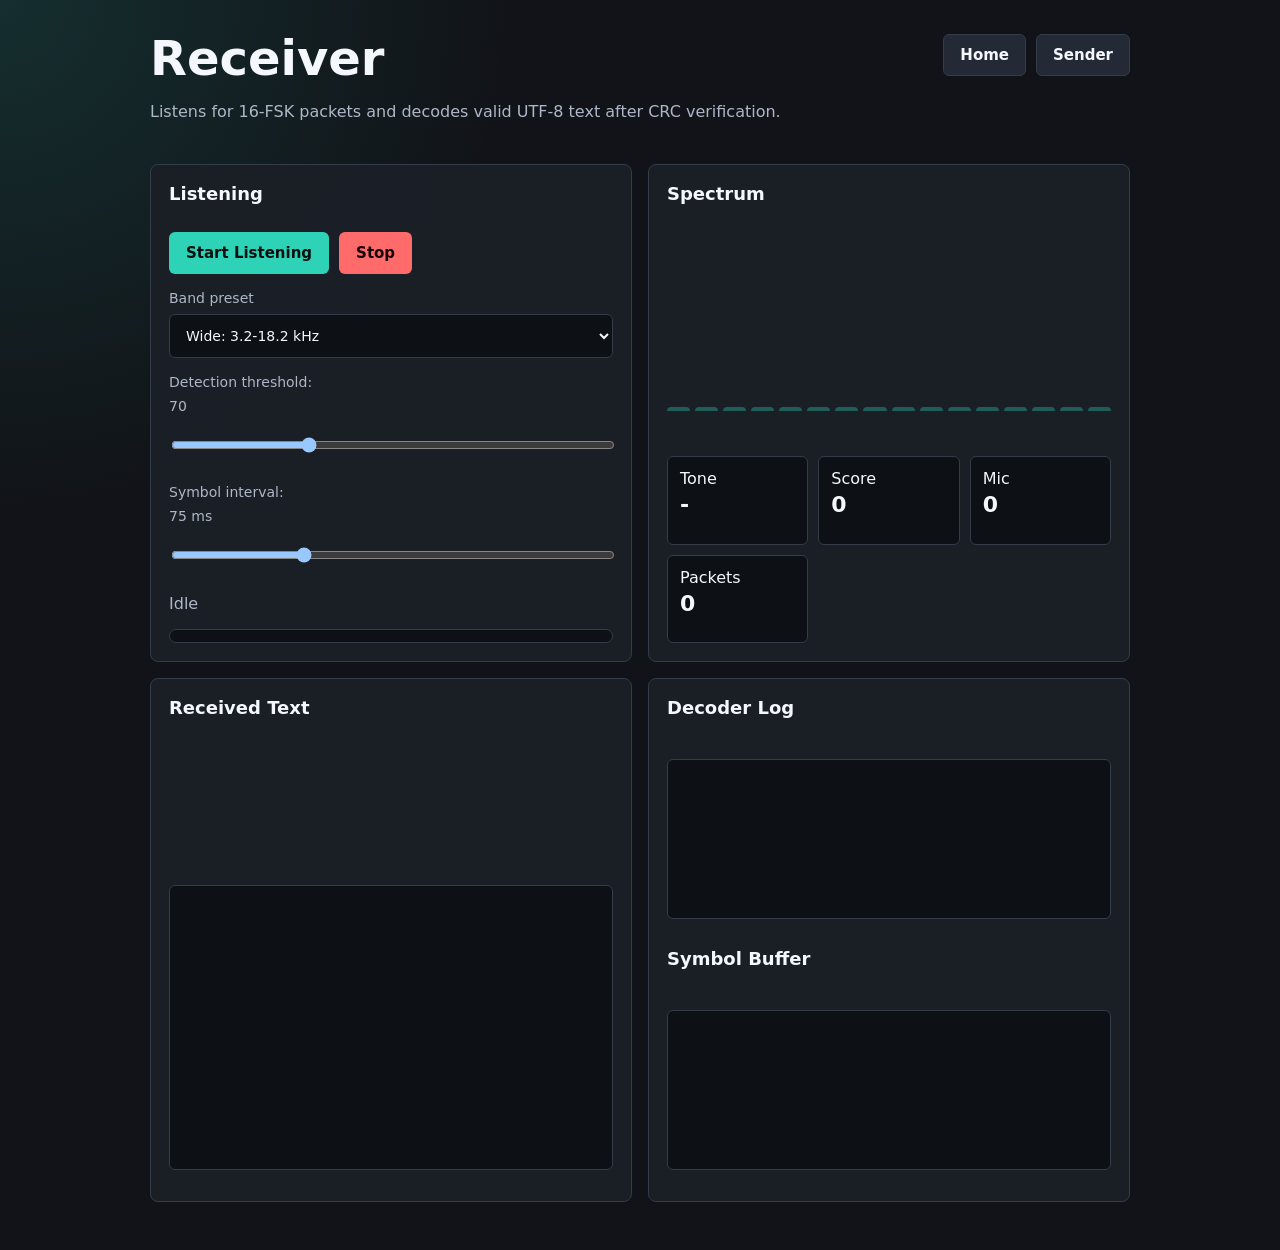
==== receiver.html @ 5080b4a5 "Add receiver microphone diagnostics" ====
<!doctype html>
<html lang="en">
<head>
  <meta charset="utf-8">
  <meta name="viewport" content="width=device-width, initial-scale=1">
  <title>Acoustic Link Receiver</title>
  <link rel="stylesheet" href="style.css">
</head>
<body>
  <main>
    <header>
      <div>
        <h1>Receiver</h1>
        <p>Listens for 16-FSK packets and decodes valid UTF-8 text after CRC verification.</p>
      </div>
      <nav class="nav">
        <a class="button secondary" href="index.html">Home</a>
        <a class="button secondary" href="sender.html">Sender</a>
      </nav>
    </header>

    <section class="grid">
      <div class="panel stack">
        <h2>Listening</h2>
        <div class="controls">
          <button id="start">Start Listening</button>
          <button id="stop" class="danger" disabled>Stop</button>
        </div>
        <label>
          Band preset
          <select id="band">
            <option value="wide" selected>Wide: 3.2-18.2 kHz</option>
            <option value="voice">Voice-safe test: 1.6-16.6 kHz</option>
            <option value="high">High: 8.0-19.25 kHz</option>
            <option value="lowerQuiet">Lower quiet: 14.0-17.75 kHz</option>
            <option value="quiet">Quiet: 16.0-19.75 kHz</option>
            <option value="nearUltrasonic">Near inaudible: 18.0-20.1 kHz</option>
          </select>
        </label>
        <label>
          Detection threshold: <span id="thresholdLabel">70</span>
          <input id="threshold" type="range" min="25" max="180" value="70">
        </label>
        <label>
          Symbol interval: <span id="intervalLabel">75 ms</span>
          <input id="symbolInterval" type="range" min="50" max="140" value="75">
        </label>
        <div class="status" id="status">Idle</div>
        <div class="meter"><span id="level"></span></div>
      </div>

      <div class="panel stack">
        <h2>Spectrum</h2>
        <div class="bars" id="bars"></div>
        <div class="readout">
          <div class="metric">Tone<b id="tone">-</b></div>
          <div class="metric">Score<b id="score">0</b></div>
          <div class="metric">Mic<b id="mic">0</b></div>
          <div class="metric">Packets<b id="packets">0</b></div>
        </div>
      </div>
    </section>

    <section class="grid" style="margin-top:16px">
      <div class="panel stack">
        <h2>Received Text</h2>
        <pre id="output"></pre>
      </div>
      <div class="panel stack">
        <h2>Decoder Log</h2>
        <pre id="log"></pre>
        <h2>Symbol Buffer</h2>
        <pre id="buffer"></pre>
      </div>
    </section>
  </main>

  <script>
    const bands = {
      wide: { start: 3200, step: 1000 },
      voice: { start: 1600, step: 1000 },
      high: { start: 8000, step: 750 },
      lowerQuiet: { start: 14000, step: 250 },
      quiet: { start: 16000, step: 250 },
      nearUltrasonic: { start: 18000, step: 140 }
    };
    const sync = "0f0f0f0f0f0fa5a5";
    const $ = (id) => document.getElementById(id);
    const decoder = new TextDecoder();
    let audioCtx;
    let stream;
    let source;
    let analyser;
    let data;
    let timeData;
    let raf;
    let nibbles = "";
    let packets = 0;
    let lastSymbolAt = 0;
    let lastSymbol = "";

    function crc16(bytes) {
      let crc = 0xffff;
      for (const byte of bytes) {
        crc ^= byte << 8;
        for (let i = 0; i < 8; i++) crc = (crc & 0x8000) ? ((crc << 1) ^ 0x1021) & 0xffff : (crc << 1) & 0xffff;
      }
      return crc;
    }

    function log(line, cls = "") {
      const time = new Date().toLocaleTimeString();
      $("log").textContent = `[${time}] ${line}\n` + $("log").textContent;
      $("status").innerHTML = cls ? `<span class="${cls}">${line}</span>` : line;
    }

    function freqs() {
      const band = bands[$("band").value];
      return Array.from({ length: 16 }, (_, i) => band.start + band.step * i);
    }

    function readBin(freq) {
      const bin = Math.round(freq / audioCtx.sampleRate * analyser.fftSize);
      let total = 0;
      let count = 0;
      for (let i = Math.max(0, bin - 1); i <= Math.min(data.length - 1, bin + 1); i++) {
        total += data[i];
        count++;
      }
      return total / count;
    }

    function tryDecode() {
      const syncAt = nibbles.indexOf(sync);
      if (syncAt < 0) {
        if (nibbles.length > 260) nibbles = nibbles.slice(-128);
        $("buffer").textContent = nibbles.slice(-96);
        return;
      }

      const body = nibbles.slice(syncAt + sync.length);
      $("buffer").textContent = nibbles.slice(Math.max(0, syncAt - 8), syncAt + sync.length + 96);
      if (body.length < 8) return;
      const bytes = [];
      for (let i = 0; i + 1 < body.length; i += 2) bytes.push(parseInt(body.slice(i, i + 2), 16));
      if (bytes.length < 4) return;

      const len = (bytes[0] << 8) | bytes[1];
      const total = 2 + len + 2;
      if (bytes.length < total) return;

      const packet = new Uint8Array(bytes.slice(0, total));
      const bodyBytes = packet.slice(0, packet.length - 2);
      const got = (packet[packet.length - 2] << 8) | packet[packet.length - 1];
      const expected = crc16(bodyBytes);
      nibbles = body.slice(total * 2);

      if (got !== expected) {
        log(`CRC failed: got ${got.toString(16)}, expected ${expected.toString(16)}`, "bad");
        return;
      }

      const payload = packet.slice(2, 2 + len);
      const text = decoder.decode(payload);
      packets++;
      $("packets").textContent = packets;
      $("output").textContent = text + "\n\n" + $("output").textContent;
      log(`Packet received: ${len} bytes`, "ok");
    }

    function drawBars(scores, active) {
      const bars = $("bars").children;
      scores.forEach((score, i) => {
        bars[i].style.height = `${Math.max(4, score / 255 * 140)}px`;
        bars[i].className = i === active ? "bar active" : "bar";
      });
    }

    function tick() {
      analyser.getByteFrequencyData(data);
      analyser.getByteTimeDomainData(timeData);
      let sum = 0;
      for (const sample of timeData) {
        const centered = sample - 128;
        sum += centered * centered;
      }
      const micLevel = Math.round(Math.sqrt(sum / timeData.length));
      const scores = freqs().map(readBin);
      let best = 0;
      for (let i = 1; i < scores.length; i++) if (scores[i] > scores[best]) best = i;
      const score = Math.round(scores[best]);
      const threshold = Number($("threshold").value);
      const symbolInterval = Number($("symbolInterval").value);
      $("thresholdLabel").textContent = threshold;
      $("intervalLabel").textContent = `${symbolInterval} ms`;
      $("tone").textContent = `${best.toString(16).toUpperCase()} / ${Math.round(freqs()[best])} Hz`;
      $("score").textContent = score;
      $("mic").textContent = micLevel;
      $("level").style.width = `${Math.min(100, score / 255 * 100)}%`;
      drawBars(scores, best);

      const now = performance.now();
      if (score >= threshold && now - lastSymbolAt >= symbolInterval) {
        lastSymbolAt = now;
        lastSymbol = best.toString(16);
        nibbles += lastSymbol;
        tryDecode();
      } else if (score < threshold * 0.45) {
        lastSymbolAt = 0;
      }

      raf = requestAnimationFrame(tick);
    }

    async function start() {
      stream = await navigator.mediaDevices.getUserMedia({
        audio: {
          echoCancellation: false,
          noiseSuppression: false,
          autoGainControl: false
        }
      });
      audioCtx = new AudioContext();
      if (audioCtx.state === "suspended") await audioCtx.resume();
      source = audioCtx.createMediaStreamSource(stream);
      analyser = audioCtx.createAnalyser();
      analyser.fftSize = 4096;
      analyser.smoothingTimeConstant = 0;
      data = new Uint8Array(analyser.frequencyBinCount);
      timeData = new Uint8Array(analyser.fftSize);
      source.connect(analyser);
      $("start").disabled = true;
      $("stop").disabled = false;
      const track = stream.getAudioTracks()[0];
      log(`Listening at ${audioCtx.sampleRate} Hz; mic ${track?.readyState || "unknown"}${track?.muted ? ", muted" : ""}`, "ok");
      tick();
    }

    function stop() {
      cancelAnimationFrame(raf);
      if (stream) stream.getTracks().forEach((track) => track.stop());
      if (audioCtx) audioCtx.close();
      audioCtx = null;
      stream = null;
      source = null;
      $("start").disabled = false;
      $("stop").disabled = true;
      log("Stopped");
    }

    for (let i = 0; i < 16; i++) {
      const bar = document.createElement("div");
      bar.className = "bar";
      $("bars").appendChild(bar);
    }
    $("start").addEventListener("click", () => start().catch((err) => log(err.message, "bad")));
    $("stop").addEventListener("click", stop);
    $("band").addEventListener("change", () => {
      nibbles = "";
      lastSymbolAt = 0;
      log("Band changed; decoder buffer cleared", "warn");
    });
    $("threshold").addEventListener("input", () => $("thresholdLabel").textContent = $("threshold").value);
    $("symbolInterval").addEventListener("input", () => $("intervalLabel").textContent = `${$("symbolInterval").value} ms`);
  </script>
</body>
</html>
---- style.css ----
:root {
  color-scheme: dark;
  --bg: #111318;
  --panel: #1b1f27;
  --panel-2: #232935;
  --text: #f4f7fb;
  --muted: #aeb7c7;
  --line: #343b49;
  --accent: #2ed3b7;
  --accent-2: #ffcf5a;
  --danger: #ff6b6b;
}

* {
  box-sizing: border-box;
}

body {
  margin: 0;
  min-height: 100vh;
  background: radial-gradient(circle at top left, rgba(46, 211, 183, 0.14), transparent 32rem), var(--bg);
  color: var(--text);
  font-family: Inter, ui-sans-serif, system-ui, -apple-system, BlinkMacSystemFont, "Segoe UI", sans-serif;
}

main {
  width: min(980px, calc(100vw - 32px));
  margin: 0 auto;
  padding: 34px 0 48px;
}

header {
  display: flex;
  align-items: flex-start;
  justify-content: space-between;
  gap: 18px;
  margin-bottom: 24px;
}

h1 {
  margin: 0;
  font-size: clamp(28px, 5vw, 48px);
  line-height: 1.02;
}

p {
  color: var(--muted);
  line-height: 1.58;
}

a {
  color: var(--accent);
  text-decoration: none;
}

.nav {
  display: flex;
  gap: 10px;
  flex-wrap: wrap;
}

.grid {
  display: grid;
  grid-template-columns: repeat(2, minmax(0, 1fr));
  gap: 16px;
}

.stack {
  display: grid;
  gap: 16px;
}

.panel {
  background: color-mix(in srgb, var(--panel) 94%, transparent);
  border: 1px solid var(--line);
  border-radius: 8px;
  padding: 18px;
}

.panel h2 {
  margin: 0 0 12px;
  font-size: 18px;
}

label {
  display: grid;
  gap: 8px;
  color: var(--muted);
  font-size: 14px;
}

textarea,
input,
select {
  width: 100%;
  border: 1px solid var(--line);
  border-radius: 6px;
  background: #0d1015;
  color: var(--text);
  padding: 12px;
  font: inherit;
}

textarea {
  min-height: 190px;
  resize: vertical;
}

button,
.button {
  display: inline-flex;
  align-items: center;
  justify-content: center;
  min-height: 42px;
  border: 1px solid transparent;
  border-radius: 6px;
  background: var(--accent);
  color: #06110f;
  padding: 0 16px;
  font: 700 15px/1 system-ui, sans-serif;
  cursor: pointer;
}

button.secondary,
.button.secondary {
  background: var(--panel-2);
  border-color: var(--line);
  color: var(--text);
}

button.danger {
  background: var(--danger);
  color: #170303;
}

.controls {
  display: flex;
  gap: 10px;
  flex-wrap: wrap;
  align-items: center;
}

.readout {
  display: grid;
  grid-template-columns: repeat(3, minmax(0, 1fr));
  gap: 10px;
}

.metric {
  background: #0d1015;
  border: 1px solid var(--line);
  border-radius: 6px;
  padding: 12px;
}

.metric b {
  display: block;
  font-size: 22px;
  margin-top: 4px;
}

.meter {
  width: 100%;
  height: 14px;
  background: #0d1015;
  border: 1px solid var(--line);
  border-radius: 999px;
  overflow: hidden;
}

.meter span {
  display: block;
  height: 100%;
  width: 0%;
  background: linear-gradient(90deg, var(--accent), var(--accent-2));
}

.bars {
  display: grid;
  grid-template-columns: repeat(16, minmax(0, 1fr));
  align-items: end;
  gap: 5px;
  height: 150px;
  padding-top: 10px;
}

.bar {
  min-height: 4px;
  background: var(--accent);
  border-radius: 4px 4px 0 0;
  opacity: 0.35;
}

.bar.active {
  opacity: 1;
  background: var(--accent-2);
}

.log,
pre {
  min-height: 160px;
  max-height: 300px;
  overflow: auto;
  white-space: pre-wrap;
  word-break: break-word;
  background: #0d1015;
  border: 1px solid var(--line);
  border-radius: 6px;
  padding: 14px;
  color: var(--text);
}

.status {
  color: var(--muted);
}

.ok {
  color: var(--accent);
}

.warn {
  color: var(--accent-2);
}

.bad {
  color: var(--danger);
}

@media (max-width: 760px) {
  header,
  .grid {
    grid-template-columns: 1fr;
    display: grid;
  }

  .readout {
    grid-template-columns: 1fr;
  }
}
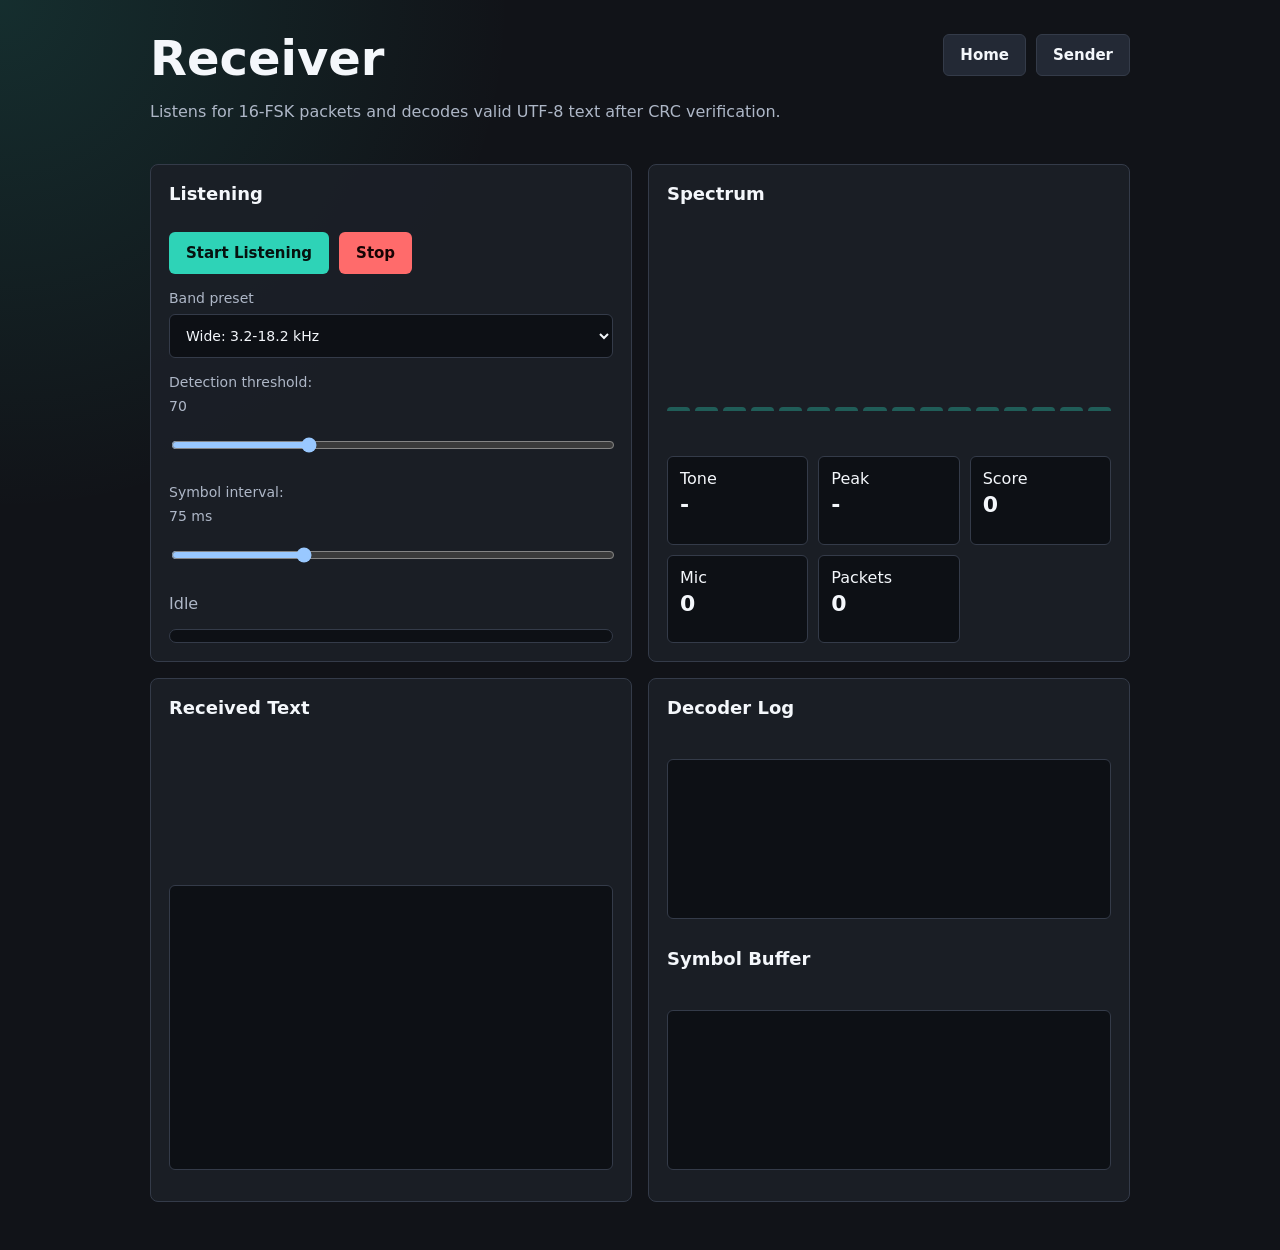
==== commit 81d1f100: "Add mid quiet band and peak diagnostics" ====
--- a/receiver.html
+++ b/receiver.html
@@ -31,6 +31,7 @@
           <select id="band">
             <option value="wide" selected>Wide: 3.2-18.2 kHz</option>
             <option value="voice">Voice-safe test: 1.6-16.6 kHz</option>
+            <option value="midQuiet">Mid quiet: 12.0-15.75 kHz</option>
             <option value="high">High: 8.0-19.25 kHz</option>
             <option value="lowerQuiet">Lower quiet: 14.0-17.75 kHz</option>
             <option value="quiet">Quiet: 16.0-19.75 kHz</option>
@@ -54,6 +55,7 @@
         <div class="bars" id="bars"></div>
         <div class="readout">
           <div class="metric">Tone<b id="tone">-</b></div>
+          <div class="metric">Peak<b id="peak">-</b></div>
           <div class="metric">Score<b id="score">0</b></div>
           <div class="metric">Mic<b id="mic">0</b></div>
           <div class="metric">Packets<b id="packets">0</b></div>
@@ -79,6 +81,7 @@
     const bands = {
       wide: { start: 3200, step: 1000 },
       voice: { start: 1600, step: 1000 },
+      midQuiet: { start: 12000, step: 250 },
       high: { start: 8000, step: 750 },
       lowerQuiet: { start: 14000, step: 250 },
       quiet: { start: 16000, step: 250 },
@@ -186,6 +189,10 @@
       }
       const micLevel = Math.round(Math.sqrt(sum / timeData.length));
       const scores = freqs().map(readBin);
+      let peakBin = 0;
+      for (let i = 1; i < data.length; i++) if (data[i] > data[peakBin]) peakBin = i;
+      const peakFreq = Math.round(peakBin * audioCtx.sampleRate / analyser.fftSize);
+      const peakScore = data[peakBin];
       let best = 0;
       for (let i = 1; i < scores.length; i++) if (scores[i] > scores[best]) best = i;
       const score = Math.round(scores[best]);
@@ -194,6 +201,7 @@
       $("thresholdLabel").textContent = threshold;
       $("intervalLabel").textContent = `${symbolInterval} ms`;
       $("tone").textContent = `${best.toString(16).toUpperCase()} / ${Math.round(freqs()[best])} Hz`;
+      $("peak").textContent = `${peakFreq} Hz / ${peakScore}`;
       $("score").textContent = score;
       $("mic").textContent = micLevel;
       $("level").style.width = `${Math.min(100, score / 255 * 100)}%`;
@@ -225,6 +233,8 @@
       source = audioCtx.createMediaStreamSource(stream);
       analyser = audioCtx.createAnalyser();
       analyser.fftSize = 4096;
+      analyser.minDecibels = -120;
+      analyser.maxDecibels = -20;
       analyser.smoothingTimeConstant = 0;
       data = new Uint8Array(analyser.frequencyBinCount);
       timeData = new Uint8Array(analyser.fftSize);
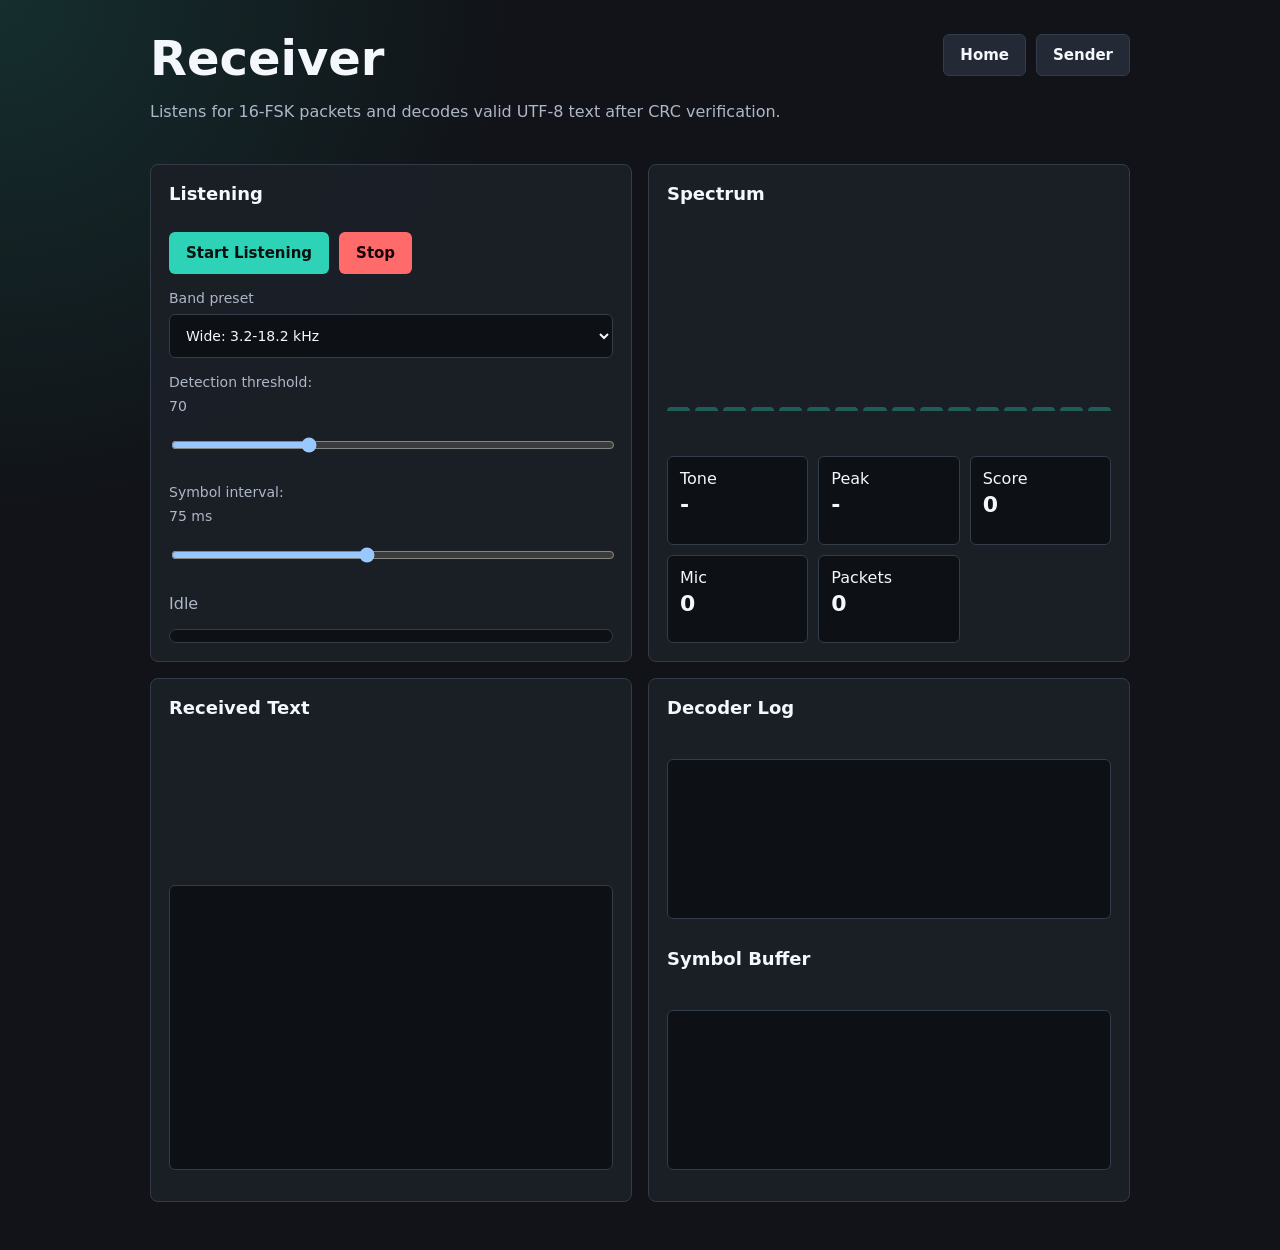
==== commit a1e8a662: "Allow shorter acoustic symbols" ====
--- a/receiver.html
+++ b/receiver.html
@@ -29,6 +29,7 @@
         <label>
           Band preset
           <select id="band">
+            <option value="audibleDiag">Audible diagnostic: 2.0-5.75 kHz</option>
             <option value="wide" selected>Wide: 3.2-18.2 kHz</option>
             <option value="voice">Voice-safe test: 1.6-16.6 kHz</option>
             <option value="midQuiet">Mid quiet: 12.0-15.75 kHz</option>
@@ -44,7 +45,7 @@
         </label>
         <label>
           Symbol interval: <span id="intervalLabel">75 ms</span>
-          <input id="symbolInterval" type="range" min="50" max="140" value="75">
+          <input id="symbolInterval" type="range" min="25" max="140" value="75">
         </label>
         <div class="status" id="status">Idle</div>
         <div class="meter"><span id="level"></span></div>
@@ -79,6 +80,7 @@
 
   <script>
     const bands = {
+      audibleDiag: { start: 2000, step: 250 },
       wide: { start: 3200, step: 1000 },
       voice: { start: 1600, step: 1000 },
       midQuiet: { start: 12000, step: 250 },
@@ -232,7 +234,7 @@
       if (audioCtx.state === "suspended") await audioCtx.resume();
       source = audioCtx.createMediaStreamSource(stream);
       analyser = audioCtx.createAnalyser();
-      analyser.fftSize = 4096;
+      analyser.fftSize = 2048;
       analyser.minDecibels = -120;
       analyser.maxDecibels = -20;
       analyser.smoothingTimeConstant = 0;
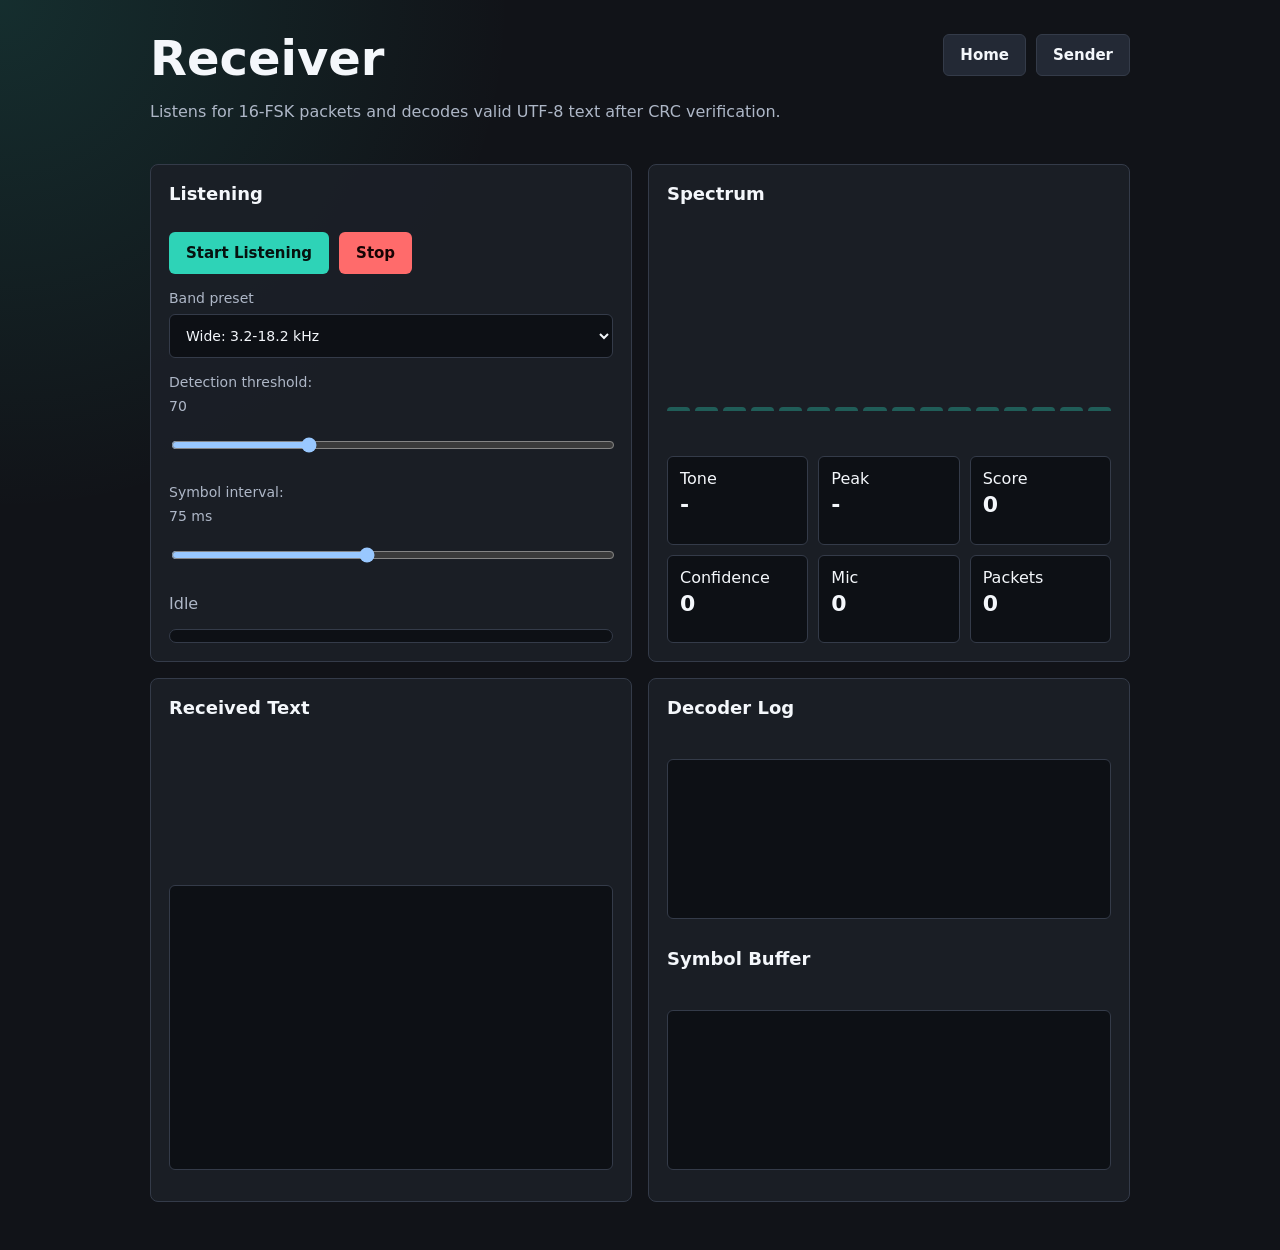
==== commit 46bfa129: "Use noise floor corrected symbol detection" ====
--- a/receiver.html
+++ b/receiver.html
@@ -58,6 +58,7 @@
           <div class="metric">Tone<b id="tone">-</b></div>
           <div class="metric">Peak<b id="peak">-</b></div>
           <div class="metric">Score<b id="score">0</b></div>
+          <div class="metric">Confidence<b id="confidence">0</b></div>
           <div class="metric">Mic<b id="mic">0</b></div>
           <div class="metric">Packets<b id="packets">0</b></div>
         </div>
@@ -103,6 +104,7 @@
     let packets = 0;
     let lastSymbolAt = 0;
     let lastSymbol = "";
+    let noiseFloor = null;
 
     function crc16(bytes) {
       let crc = 0xffff;
@@ -135,6 +137,13 @@
       return total / count;
     }
 
+    function rankedScores(rawScores) {
+      if (!noiseFloor) noiseFloor = rawScores.slice();
+      const adjusted = rawScores.map((score, i) => Math.max(0, score - noiseFloor[i]));
+      const ranked = adjusted.map((score, index) => ({ score, index })).sort((a, b) => b.score - a.score);
+      return { adjusted, ranked };
+    }
+
     function tryDecode() {
       const syncAt = nibbles.indexOf(sync);
       if (syncAt < 0) {
@@ -190,14 +199,16 @@
         sum += centered * centered;
       }
       const micLevel = Math.round(Math.sqrt(sum / timeData.length));
-      const scores = freqs().map(readBin);
+      const rawScores = freqs().map(readBin);
+      const { adjusted: scores, ranked } = rankedScores(rawScores);
       let peakBin = 0;
       for (let i = 1; i < data.length; i++) if (data[i] > data[peakBin]) peakBin = i;
       const peakFreq = Math.round(peakBin * audioCtx.sampleRate / analyser.fftSize);
       const peakScore = data[peakBin];
-      let best = 0;
-      for (let i = 1; i < scores.length; i++) if (scores[i] > scores[best]) best = i;
+      const best = ranked[0].index;
+      const secondScore = ranked[1]?.score || 0;
       const score = Math.round(scores[best]);
+      const confidence = Math.round(score - secondScore);
       const threshold = Number($("threshold").value);
       const symbolInterval = Number($("symbolInterval").value);
       $("thresholdLabel").textContent = threshold;
@@ -205,18 +216,21 @@
       $("tone").textContent = `${best.toString(16).toUpperCase()} / ${Math.round(freqs()[best])} Hz`;
       $("peak").textContent = `${peakFreq} Hz / ${peakScore}`;
       $("score").textContent = score;
+      $("confidence").textContent = confidence;
       $("mic").textContent = micLevel;
       $("level").style.width = `${Math.min(100, score / 255 * 100)}%`;
       drawBars(scores, best);
 
       const now = performance.now();
-      if (score >= threshold && now - lastSymbolAt >= symbolInterval) {
+      const strongEnough = score >= threshold && confidence >= Math.max(8, threshold * 0.25);
+      if (strongEnough && now - lastSymbolAt >= symbolInterval) {
         lastSymbolAt = now;
         lastSymbol = best.toString(16);
         nibbles += lastSymbol;
         tryDecode();
       } else if (score < threshold * 0.45) {
         lastSymbolAt = 0;
+        for (let i = 0; i < rawScores.length; i++) noiseFloor[i] = noiseFloor[i] * 0.96 + rawScores[i] * 0.04;
       }
 
       raf = requestAnimationFrame(tick);
@@ -270,6 +284,7 @@
     $("band").addEventListener("change", () => {
       nibbles = "";
       lastSymbolAt = 0;
+      noiseFloor = null;
       log("Band changed; decoder buffer cleared", "warn");
     });
     $("threshold").addEventListener("input", () => $("thresholdLabel").textContent = $("threshold").value);
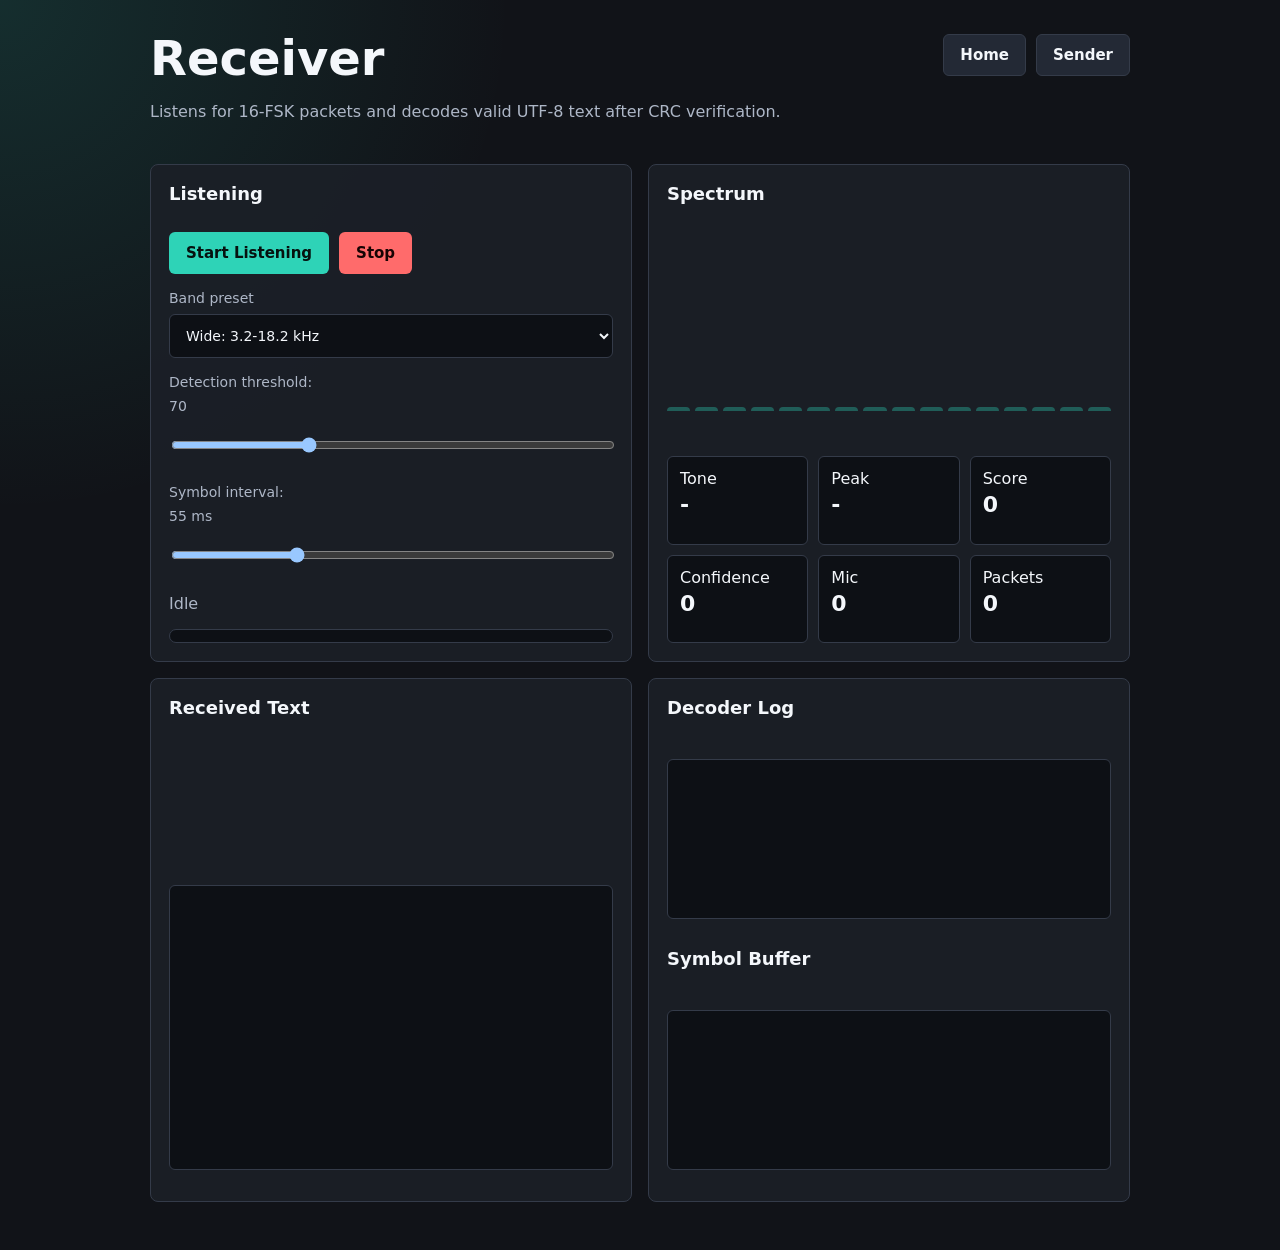
==== commit fd4c2931: "Improve acoustic receiver sync recovery" ====
--- a/receiver.html
+++ b/receiver.html
@@ -44,8 +44,8 @@
           <input id="threshold" type="range" min="25" max="180" value="70">
         </label>
         <label>
-          Symbol interval: <span id="intervalLabel">75 ms</span>
-          <input id="symbolInterval" type="range" min="25" max="140" value="75">
+          Symbol interval: <span id="intervalLabel">55 ms</span>
+          <input id="symbolInterval" type="range" min="25" max="140" value="55">
         </label>
         <div class="status" id="status">Idle</div>
         <div class="meter"><span id="level"></span></div>
@@ -91,6 +91,7 @@
       nearUltrasonic: { start: 18000, step: 140 }
     };
     const sync = "0f0f0f0f0f0fa5a5";
+    const maxPayloadBytes = 512;
     const $ = (id) => document.getElementById(id);
     const decoder = new TextDecoder();
     let audioCtx;
@@ -104,6 +105,7 @@
     let packets = 0;
     let lastSymbolAt = 0;
     let lastSymbol = "";
+    let signalWasLow = true;
     let noiseFloor = null;
 
     function crc16(bytes) {
@@ -144,22 +146,63 @@
       return { adjusted, ranked };
     }
 
+    function editDistanceWithin(a, b, limit) {
+      let prev = Array.from({ length: b.length + 1 }, (_, i) => i);
+      for (let i = 1; i <= a.length; i++) {
+        const curr = [i];
+        let best = curr[0];
+        for (let j = 1; j <= b.length; j++) {
+          const cost = a[i - 1] === b[j - 1] ? 0 : 1;
+          const value = Math.min(prev[j] + 1, curr[j - 1] + 1, prev[j - 1] + cost);
+          curr[j] = value;
+          best = Math.min(best, value);
+        }
+        if (best > limit) return limit + 1;
+        prev = curr;
+      }
+      return prev[b.length];
+    }
+
+    function findSync() {
+      const exactAt = nibbles.indexOf(sync);
+      if (exactAt >= 0) return { at: exactAt, end: exactAt + sync.length, errors: 0 };
+
+      let best = null;
+      const minLen = sync.length - 2;
+      const maxLen = sync.length + 2;
+      for (let at = 0; at <= nibbles.length - minLen; at++) {
+        for (let len = minLen; len <= maxLen && at + len <= nibbles.length; len++) {
+          const errors = editDistanceWithin(nibbles.slice(at, at + len), sync, 2);
+          if (errors > 2) continue;
+          if (!best || errors < best.errors || (errors === best.errors && len < best.end - best.at)) {
+            best = { at, end: at + len, errors };
+          }
+        }
+      }
+      return best;
+    }
+
     function tryDecode() {
-      const syncAt = nibbles.indexOf(sync);
-      if (syncAt < 0) {
+      const match = findSync();
+      if (!match) {
         if (nibbles.length > 260) nibbles = nibbles.slice(-128);
         $("buffer").textContent = nibbles.slice(-96);
         return;
       }
 
-      const body = nibbles.slice(syncAt + sync.length);
-      $("buffer").textContent = nibbles.slice(Math.max(0, syncAt - 8), syncAt + sync.length + 96);
+      const body = nibbles.slice(match.end);
+      $("buffer").textContent = nibbles.slice(Math.max(0, match.at - 8), match.end + 96);
       if (body.length < 8) return;
       const bytes = [];
       for (let i = 0; i + 1 < body.length; i += 2) bytes.push(parseInt(body.slice(i, i + 2), 16));
       if (bytes.length < 4) return;
 
       const len = (bytes[0] << 8) | bytes[1];
+      if (len > maxPayloadBytes) {
+        nibbles = nibbles.slice(match.at + 1);
+        log(`Discarded invalid length: ${len} bytes`, "warn");
+        return;
+      }
       const total = 2 + len + 2;
       if (bytes.length < total) return;
 
@@ -179,7 +222,7 @@
       packets++;
       $("packets").textContent = packets;
       $("output").textContent = text + "\n\n" + $("output").textContent;
-      log(`Packet received: ${len} bytes`, "ok");
+      log(`Packet received: ${len} bytes${match.errors ? `, sync corrected ${match.errors}` : ""}`, "ok");
     }
 
     function drawBars(scores, active) {
@@ -223,13 +266,14 @@
 
       const now = performance.now();
       const strongEnough = score >= threshold && confidence >= Math.max(8, threshold * 0.25);
-      if (strongEnough && now - lastSymbolAt >= symbolInterval) {
+      if (strongEnough && (signalWasLow || now - lastSymbolAt >= symbolInterval)) {
         lastSymbolAt = now;
         lastSymbol = best.toString(16);
+        signalWasLow = false;
         nibbles += lastSymbol;
         tryDecode();
       } else if (score < threshold * 0.45) {
-        lastSymbolAt = 0;
+        signalWasLow = true;
         for (let i = 0; i < rawScores.length; i++) noiseFloor[i] = noiseFloor[i] * 0.96 + rawScores[i] * 0.04;
       }
 
@@ -284,6 +328,7 @@
     $("band").addEventListener("change", () => {
       nibbles = "";
       lastSymbolAt = 0;
+      signalWasLow = true;
       noiseFloor = null;
       log("Band changed; decoder buffer cleared", "warn");
     });
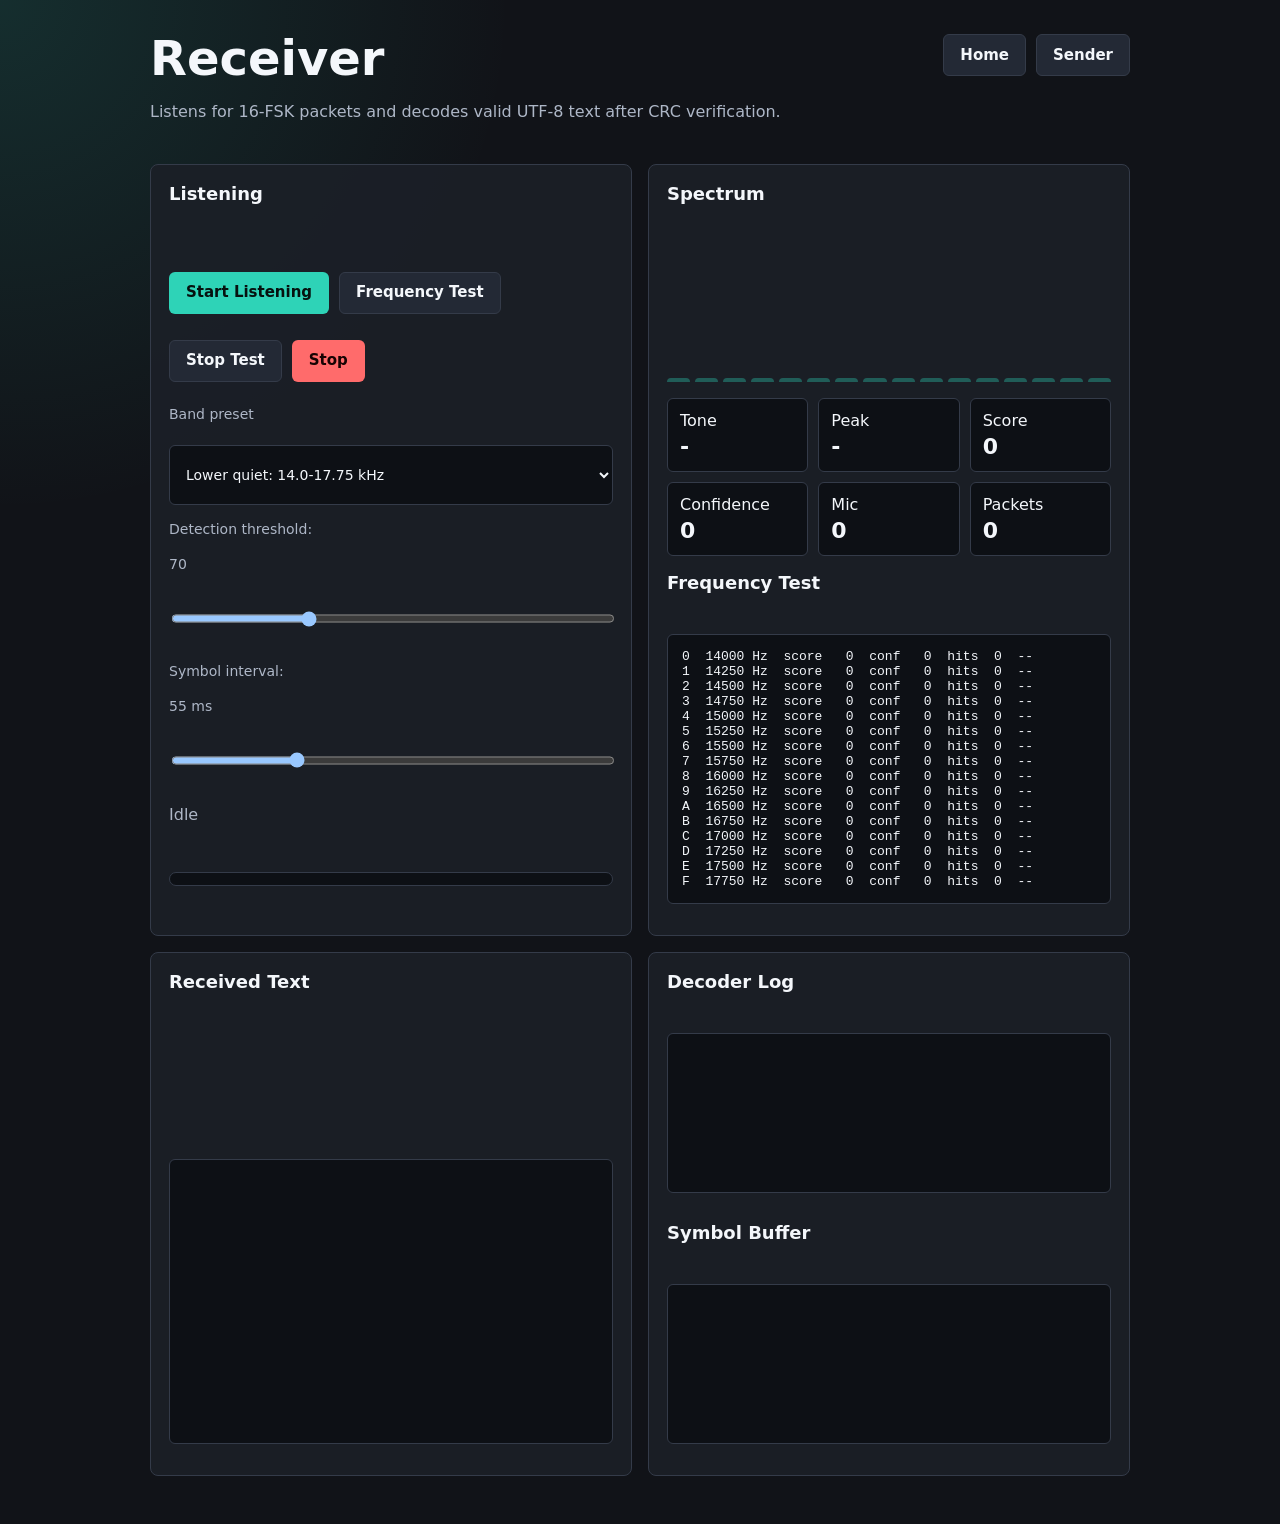
==== commit 1238084c: "Add frequency test mode" ====
--- a/receiver.html
+++ b/receiver.html
@@ -24,17 +24,19 @@
         <h2>Listening</h2>
         <div class="controls">
           <button id="start">Start Listening</button>
+          <button id="startTest" class="secondary">Frequency Test</button>
+          <button id="stopTest" class="secondary" disabled>Stop Test</button>
           <button id="stop" class="danger" disabled>Stop</button>
         </div>
         <label>
           Band preset
           <select id="band">
             <option value="audibleDiag">Audible diagnostic: 2.0-5.75 kHz</option>
-            <option value="wide" selected>Wide: 3.2-18.2 kHz</option>
+            <option value="wide">Wide: 3.2-18.2 kHz</option>
             <option value="voice">Voice-safe test: 1.6-16.6 kHz</option>
             <option value="midQuiet">Mid quiet: 12.0-15.75 kHz</option>
             <option value="high">High: 8.0-19.25 kHz</option>
-            <option value="lowerQuiet">Lower quiet: 14.0-17.75 kHz</option>
+            <option value="lowerQuiet" selected>Lower quiet: 14.0-17.75 kHz</option>
             <option value="quiet">Quiet: 16.0-19.75 kHz</option>
             <option value="nearUltrasonic">Near inaudible: 18.0-20.1 kHz</option>
           </select>
@@ -62,6 +64,8 @@
           <div class="metric">Mic<b id="mic">0</b></div>
           <div class="metric">Packets<b id="packets">0</b></div>
         </div>
+        <h2>Frequency Test</h2>
+        <pre id="testResults"></pre>
       </div>
     </section>
 
@@ -107,6 +111,7 @@
     let lastSymbol = "";
     let signalWasLow = true;
     let noiseFloor = null;
+    let frequencyTest = null;
 
     function crc16(bytes) {
       let crc = 0xffff;
@@ -144,6 +149,59 @@
       const adjusted = rawScores.map((score, i) => Math.max(0, score - noiseFloor[i]));
       const ranked = adjusted.map((score, index) => ({ score, index })).sort((a, b) => b.score - a.score);
       return { adjusted, ranked };
+    }
+
+    function emptyFrequencyResults() {
+      return freqs().map((freq, nibble) => ({
+        nibble,
+        freq,
+        maxScore: 0,
+        maxConfidence: 0,
+        hits: 0
+      }));
+    }
+
+    function renderFrequencyResults() {
+      const results = frequencyTest?.results || emptyFrequencyResults();
+      $("testResults").textContent = results.map((row) => {
+        const ok = row.maxScore >= Number($("threshold").value) && row.maxConfidence >= Math.max(8, Number($("threshold").value) * 0.25);
+        const mark = ok ? "OK" : "--";
+        return `${row.nibble.toString(16).toUpperCase()}  ${Math.round(row.freq).toString().padStart(5, " ")} Hz  score ${Math.round(row.maxScore).toString().padStart(3, " ")}  conf ${Math.round(row.maxConfidence).toString().padStart(3, " ")}  hits ${row.hits.toString().padStart(2, " ")}  ${mark}`;
+      }).join("\n");
+    }
+
+    function beginFrequencyTest() {
+      nibbles = "";
+      lastSymbolAt = 0;
+      signalWasLow = true;
+      frequencyTest = {
+        endsAt: performance.now() + 12000,
+        results: emptyFrequencyResults()
+      };
+      $("startTest").disabled = true;
+      $("stopTest").disabled = false;
+      renderFrequencyResults();
+      log("Frequency test running for 12 seconds", "warn");
+    }
+
+    function stopFrequencyTest(finished = false) {
+      if (!frequencyTest) return;
+      renderFrequencyResults();
+      frequencyTest = null;
+      $("startTest").disabled = false;
+      $("stopTest").disabled = true;
+      log(finished ? "Frequency test complete" : "Frequency test stopped", finished ? "ok" : "warn");
+    }
+
+    function recordFrequencyTest(scores, best, confidence) {
+      if (!frequencyTest) return;
+      scores.forEach((score, i) => {
+        frequencyTest.results[i].maxScore = Math.max(frequencyTest.results[i].maxScore, score);
+      });
+      frequencyTest.results[best].maxConfidence = Math.max(frequencyTest.results[best].maxConfidence, confidence);
+      frequencyTest.results[best].hits++;
+      renderFrequencyResults();
+      if (performance.now() >= frequencyTest.endsAt) stopFrequencyTest(true);
     }
 
     function editDistanceWithin(a, b, limit) {
@@ -266,6 +324,11 @@
 
       const now = performance.now();
       const strongEnough = score >= threshold && confidence >= Math.max(8, threshold * 0.25);
+      if (frequencyTest) {
+        recordFrequencyTest(scores, best, confidence);
+        raf = requestAnimationFrame(tick);
+        return;
+      }
       if (strongEnough && (signalWasLow || now - lastSymbolAt >= symbolInterval)) {
         lastSymbolAt = now;
         lastSymbol = best.toString(16);
@@ -301,6 +364,7 @@
       source.connect(analyser);
       $("start").disabled = true;
       $("stop").disabled = false;
+      $("startTest").disabled = false;
       const track = stream.getAudioTracks()[0];
       log(`Listening at ${audioCtx.sampleRate} Hz; mic ${track?.readyState || "unknown"}${track?.muted ? ", muted" : ""}`, "ok");
       tick();
@@ -315,6 +379,8 @@
       source = null;
       $("start").disabled = false;
       $("stop").disabled = true;
+      stopFrequencyTest(false);
+      $("startTest").disabled = false;
       log("Stopped");
     }
 
@@ -323,13 +389,25 @@
       bar.className = "bar";
       $("bars").appendChild(bar);
     }
+    renderFrequencyResults();
     $("start").addEventListener("click", () => start().catch((err) => log(err.message, "bad")));
+    $("startTest").addEventListener("click", async () => {
+      try {
+        if (!audioCtx) await start();
+        beginFrequencyTest();
+      } catch (err) {
+        log(err.message, "bad");
+      }
+    });
+    $("stopTest").addEventListener("click", () => stopFrequencyTest(false));
     $("stop").addEventListener("click", stop);
     $("band").addEventListener("change", () => {
       nibbles = "";
       lastSymbolAt = 0;
       signalWasLow = true;
       noiseFloor = null;
+      stopFrequencyTest(false);
+      renderFrequencyResults();
       log("Band changed; decoder buffer cleared", "warn");
     });
     $("threshold").addEventListener("input", () => $("thresholdLabel").textContent = $("threshold").value);
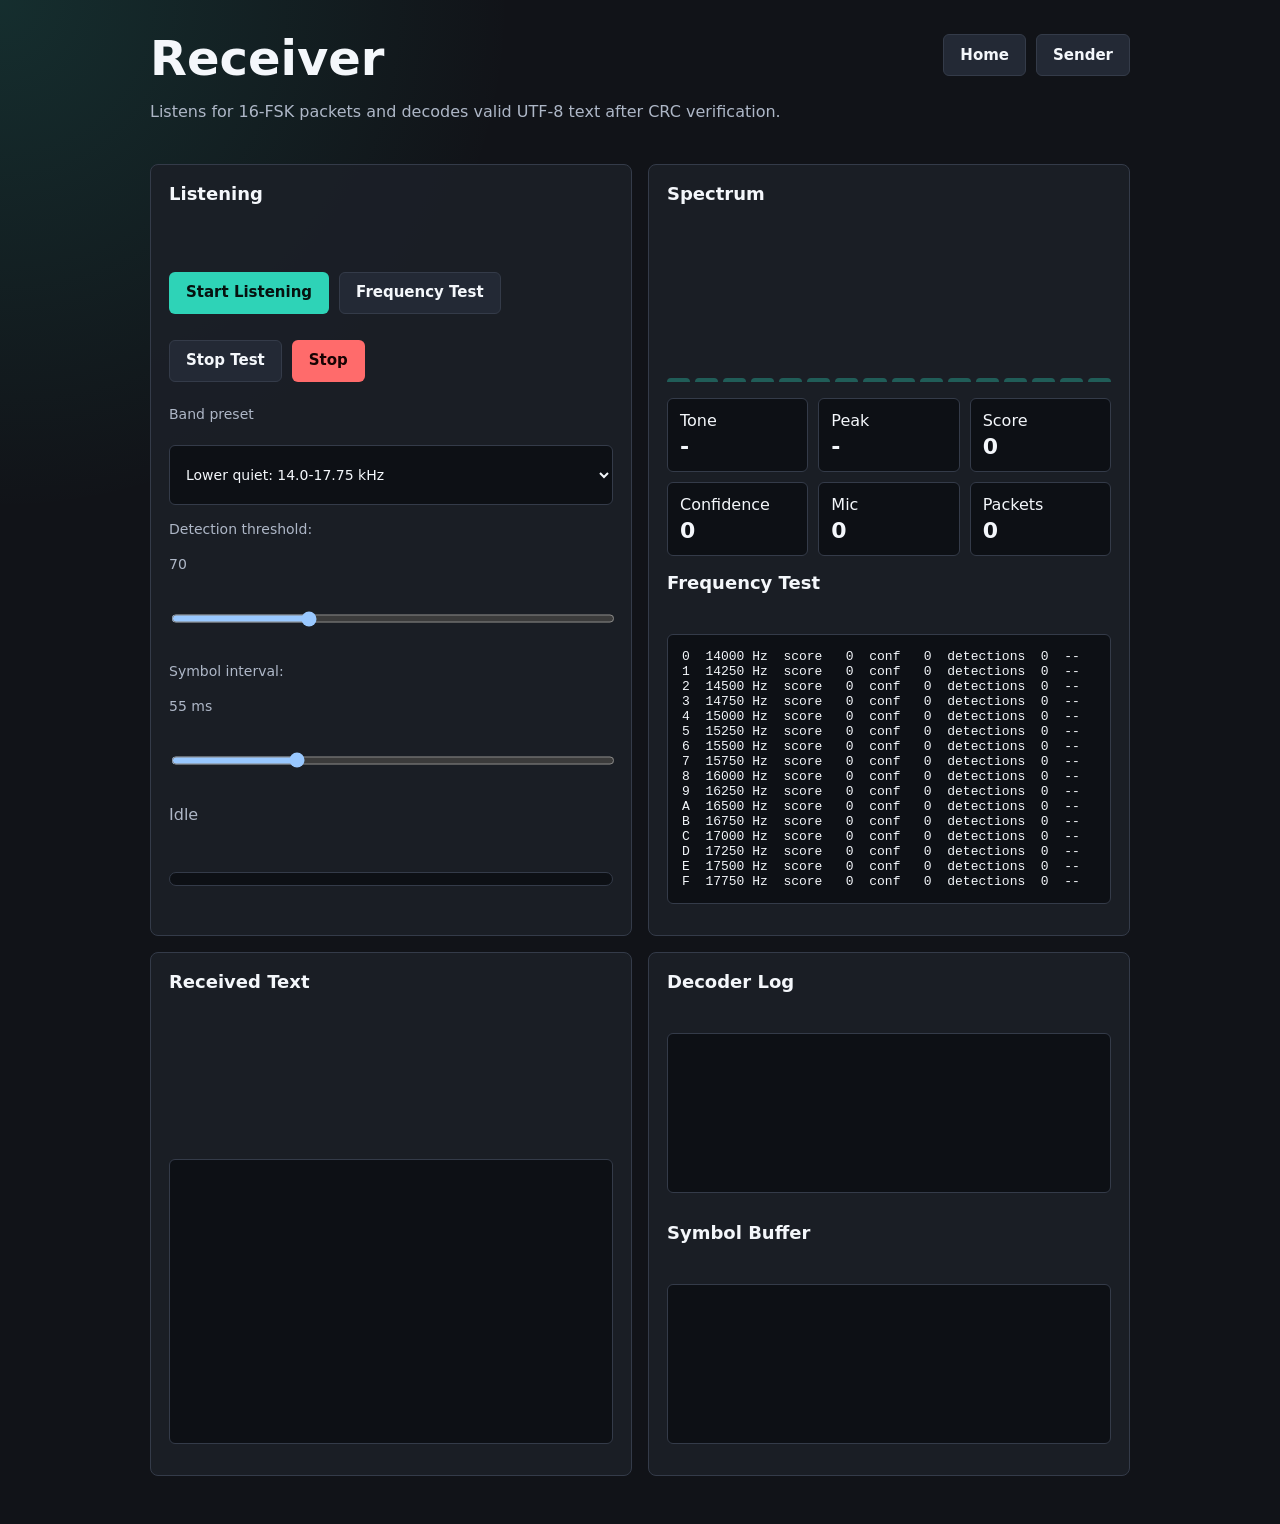
==== commit f293786a: "Count only valid frequency detections" ====
--- a/receiver.html
+++ b/receiver.html
@@ -157,16 +157,16 @@
         freq,
         maxScore: 0,
         maxConfidence: 0,
-        hits: 0
+        detections: 0
       }));
     }
 
     function renderFrequencyResults() {
       const results = frequencyTest?.results || emptyFrequencyResults();
       $("testResults").textContent = results.map((row) => {
-        const ok = row.maxScore >= Number($("threshold").value) && row.maxConfidence >= Math.max(8, Number($("threshold").value) * 0.25);
+        const ok = row.detections > 0;
         const mark = ok ? "OK" : "--";
-        return `${row.nibble.toString(16).toUpperCase()}  ${Math.round(row.freq).toString().padStart(5, " ")} Hz  score ${Math.round(row.maxScore).toString().padStart(3, " ")}  conf ${Math.round(row.maxConfidence).toString().padStart(3, " ")}  hits ${row.hits.toString().padStart(2, " ")}  ${mark}`;
+        return `${row.nibble.toString(16).toUpperCase()}  ${Math.round(row.freq).toString().padStart(5, " ")} Hz  score ${Math.round(row.maxScore).toString().padStart(3, " ")}  conf ${Math.round(row.maxConfidence).toString().padStart(3, " ")}  detections ${row.detections.toString().padStart(2, " ")}  ${mark}`;
       }).join("\n");
     }
 
@@ -193,13 +193,15 @@
       log(finished ? "Frequency test complete" : "Frequency test stopped", finished ? "ok" : "warn");
     }
 
-    function recordFrequencyTest(scores, best, confidence) {
+    function recordFrequencyTest(scores, best, confidence, strongEnough) {
       if (!frequencyTest) return;
       scores.forEach((score, i) => {
         frequencyTest.results[i].maxScore = Math.max(frequencyTest.results[i].maxScore, score);
       });
-      frequencyTest.results[best].maxConfidence = Math.max(frequencyTest.results[best].maxConfidence, confidence);
-      frequencyTest.results[best].hits++;
+      if (strongEnough) {
+        frequencyTest.results[best].maxConfidence = Math.max(frequencyTest.results[best].maxConfidence, confidence);
+        frequencyTest.results[best].detections++;
+      }
       renderFrequencyResults();
       if (performance.now() >= frequencyTest.endsAt) stopFrequencyTest(true);
     }
@@ -325,7 +327,7 @@
       const now = performance.now();
       const strongEnough = score >= threshold && confidence >= Math.max(8, threshold * 0.25);
       if (frequencyTest) {
-        recordFrequencyTest(scores, best, confidence);
+        recordFrequencyTest(scores, best, confidence, strongEnough);
         raf = requestAnimationFrame(tick);
         return;
       }
